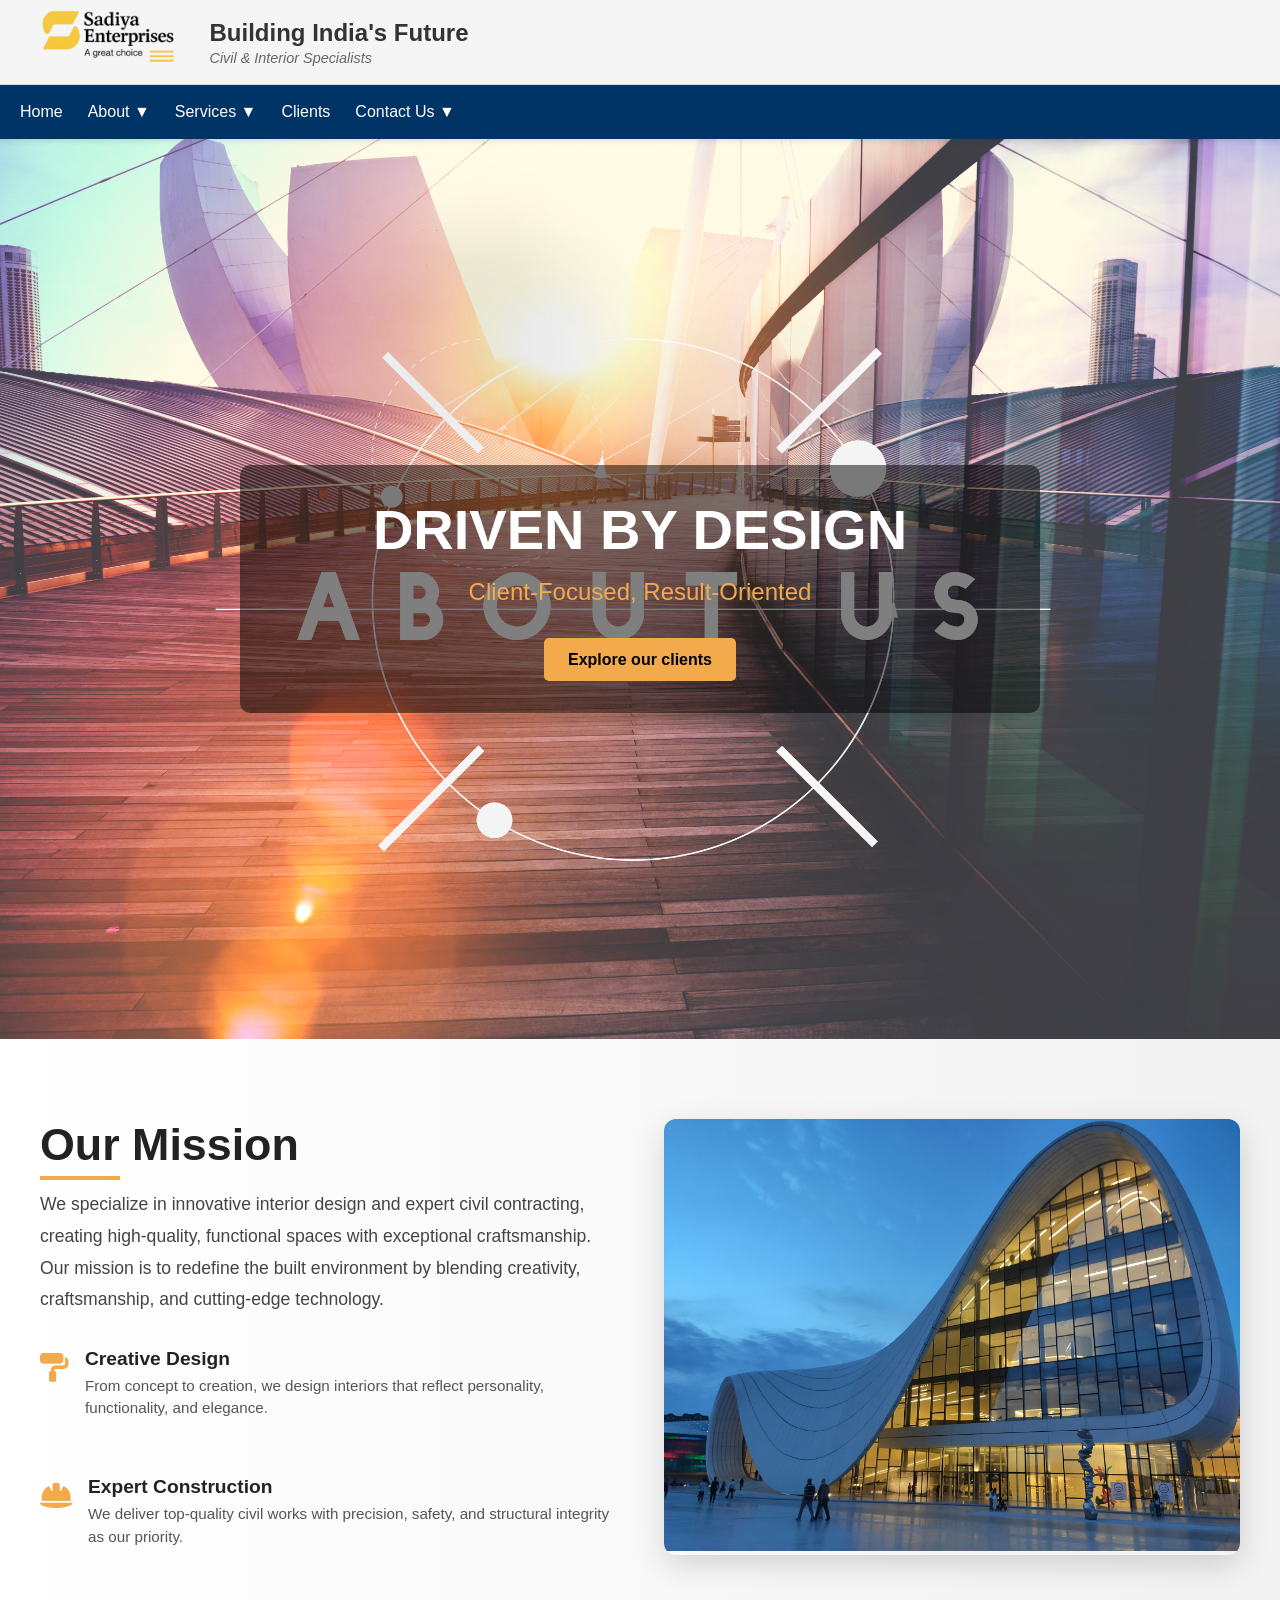
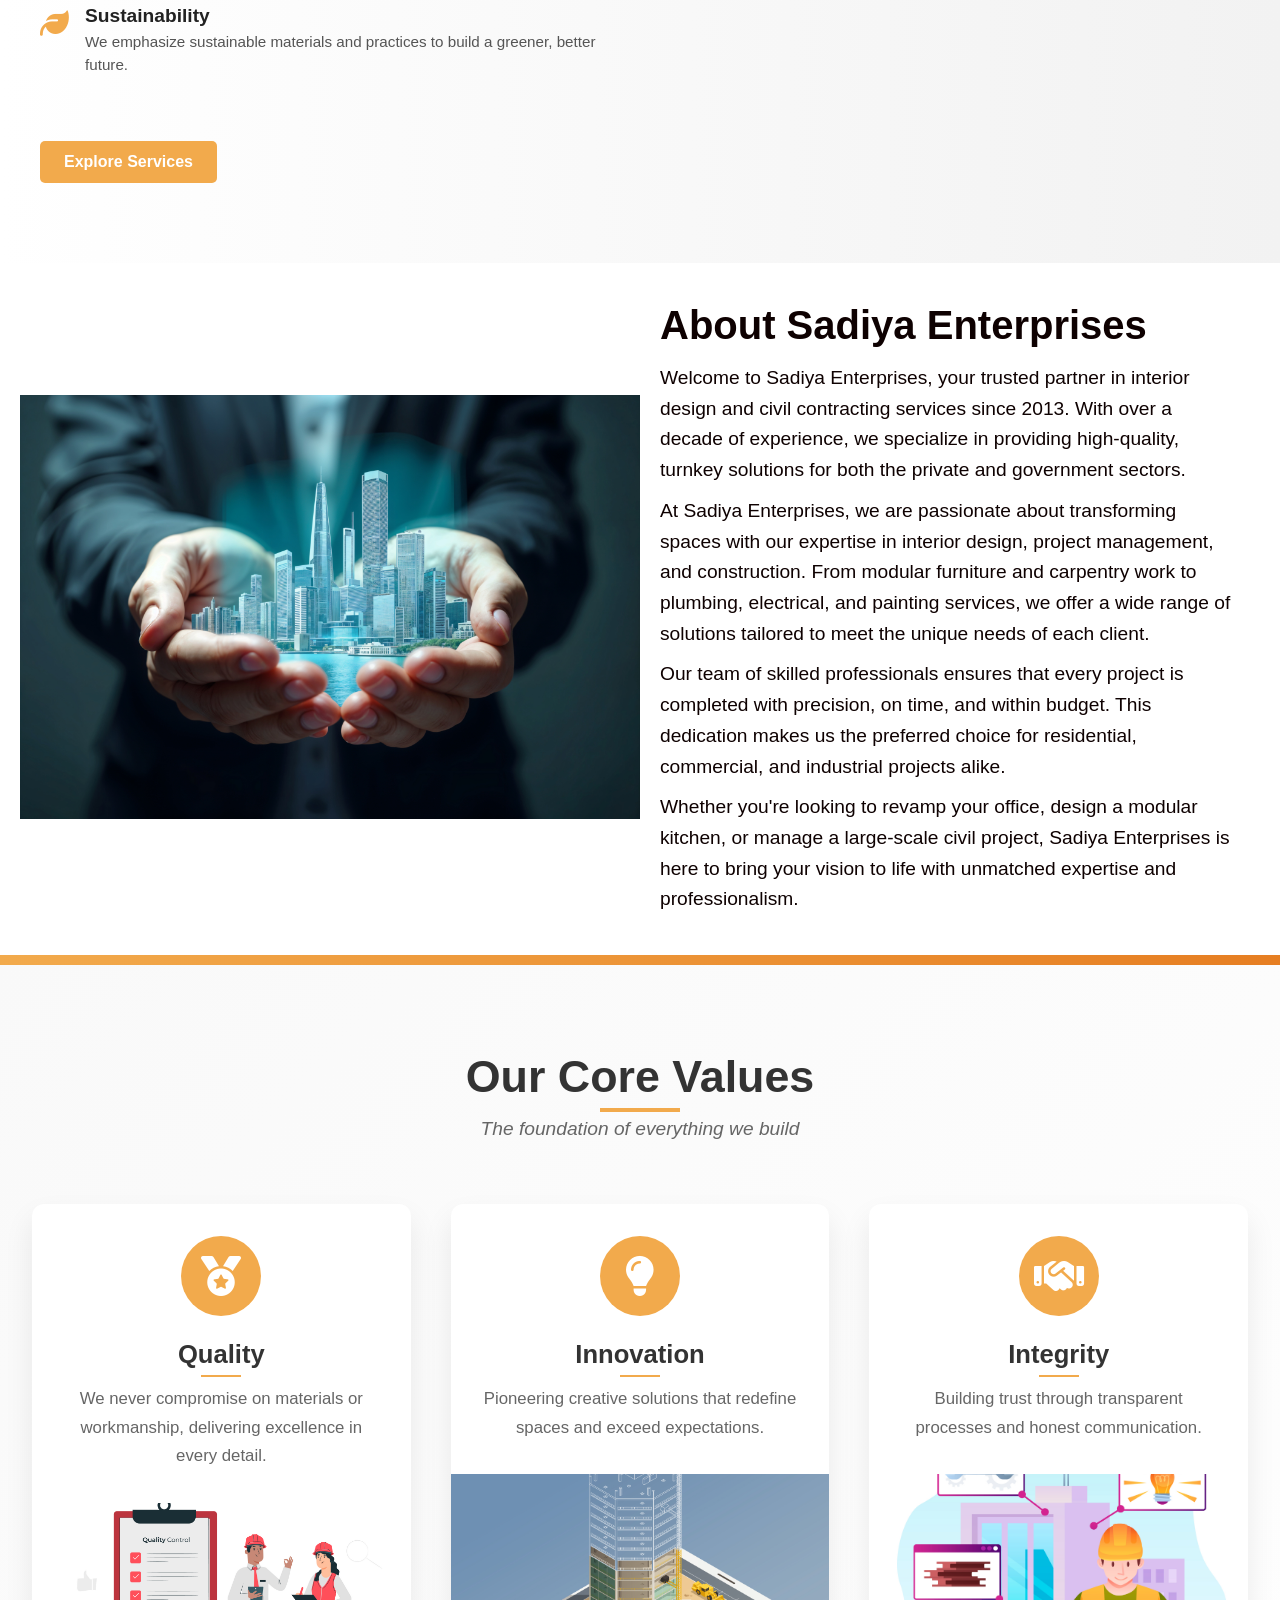
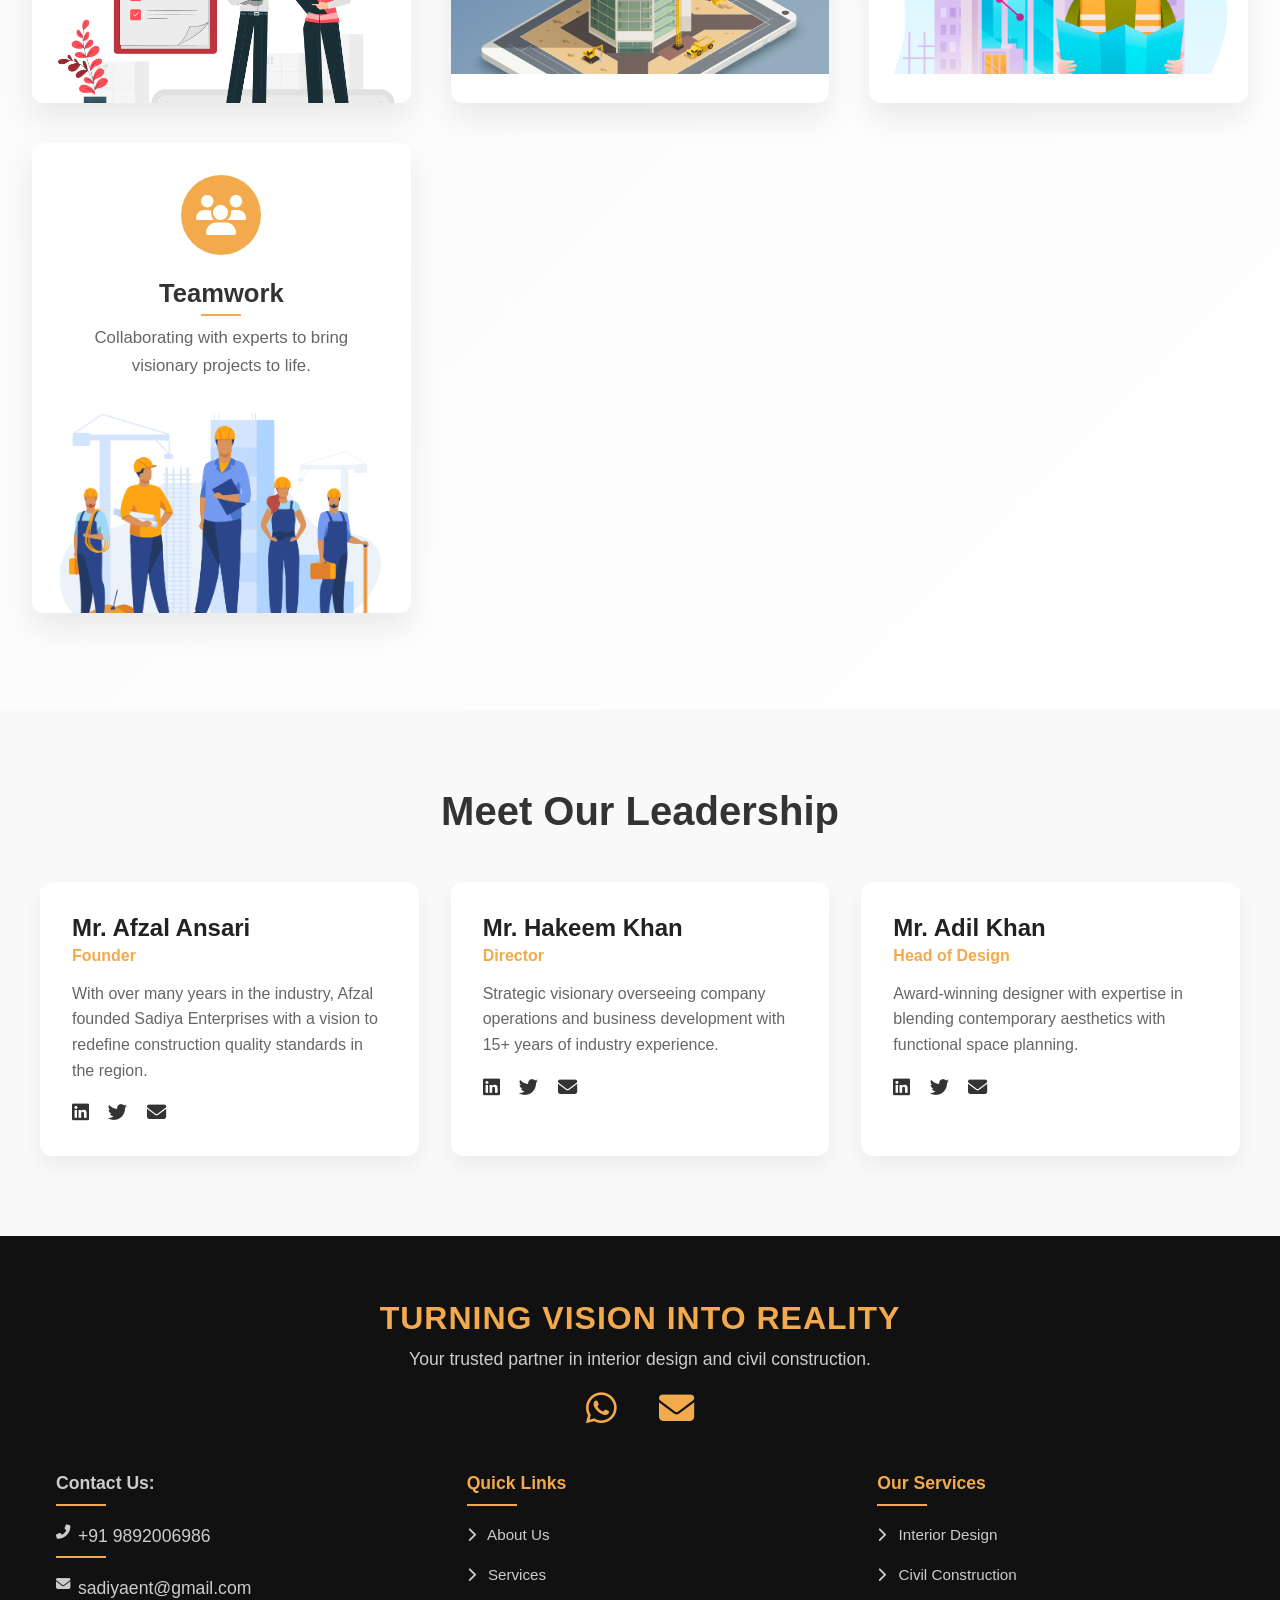
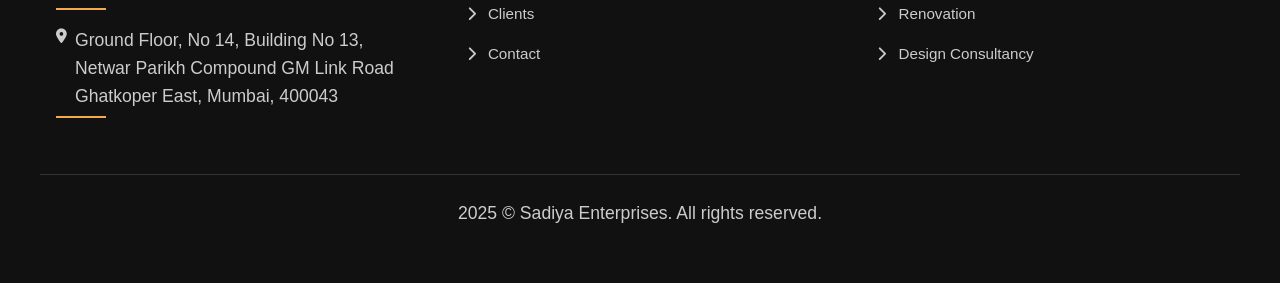
==== About/about.html @ 807b9063 "final commit" ====
<!DOCTYPE html>
<html lang="en">

<head>
  <meta charset="UTF-8" />
  <meta name="viewport" content="width=device-width, initial-scale=1.0" />
  <title>Sadiya Enterprises</title>
  <link rel="stylesheet" href="about.css" />
  <link rel="stylesheet" href="https://cdnjs.cloudflare.com/ajax/libs/font-awesome/6.5.0/css/all.min.css" />
  <!-- In the <head> section add -->
  <link rel="stylesheet" href="https://cdnjs.cloudflare.com/ajax/libs/font-awesome/6.5.0/css/all.min.css" />
  <link rel="icon" href="../Assets/Logo/mobFinalLogoBg.png" type="image/png">

</head>

<body>
  <!-- Navbar -->
  <header class="navbar-container">
    <div class="header-top">
      <div class="logo-container">
        <a href="../Home/index.html">
          <img src="../Assets/Logo/try.png" alt="Sadiya Enterprises Logo" class="logo-img" />
        </a>
      </div>
      <div class="header-text">
        <h1>Building India's Future</h1>
    <p class="tagline">Civil & Interior Specialists</p>
        <!-- <p class="legal">GST: 27AQEPA5741Q1ZJ | PAN: AQEPA5741Q1ZJ</p> -->
      </div>
    </div>
    
    <nav class="navbar">
      <input type="checkbox" id="nav-toggle" class="nav-toggle" />
      <label for="nav-toggle" class="hamburger">&#9776;</label>
      <div class="nav-links">
        <a href="../Home/index.html">Home</a>
        <a href="../About/about.html">About ▼</a>
        <a href="../Services/service.html">Services ▼</a>
        <a href="../Clients/client.html">Clients</a>
        <a href="../Contact/contact.html">Contact Us ▼</a>
      </div>
    </nav>
  </header>
  



  <!-- About Hero Section -->
  <section class="about-hero">
    <div class="hero-content">
      <h1>Driven by Design</h1>
      <p>Client-Focused, Result-Oriented<br></p>
      <a href="../Clients/client.html" class="btn">Explore our clients</a>
    </div>
  </section>

  <!-- Mission Section -->
  <section class="mission">
    <div class="mission-container">
      <div class="mission-text">
        <h2>Our Mission</h2>
        <p>
          We specialize in innovative interior design and expert civil contracting, creating high-quality, functional
          spaces with exceptional craftsmanship.
          Our mission is to redefine the built environment by blending creativity, craftsmanship, and cutting-edge
          technology.
        </p>

        <div class="mission-points">
          <div class="point">
            <i class="fas fa-paint-roller"></i>
            <div>
              <h4>Creative Design</h4>
              <p>From concept to creation, we design interiors that reflect personality, functionality, and elegance.
              </p>
            </div>
          </div>
          <div class="point">
            <i class="fas fa-hard-hat"></i>
            <div>
              <h4>Expert Construction</h4>
              <p>We deliver top-quality civil works with precision, safety, and structural integrity as our priority.
              </p>
            </div>
          </div>
          <div class="point">
            <i class="fas fa-leaf"></i>
            <div>
              <h4>Sustainability</h4>
              <p>We emphasize sustainable materials and practices to build a greener, better future.</p>
            </div>
          </div>
        </div>

        <a href="#services" class="btn mission-btn">Explore Services</a>
      </div>

      <div class="mission-image">
        <img src="../Assets/ABOUT/2.jpg" alt="Our Mission">
      </div>
    </div>
  </section>

  <!-- Additional Content Sections -->
  <!-- About Section -->
  <section class="content-section about-section">
    <div class="about-container">
      <div class="image-with-quote">
        <img src="../Assets/HOME/bg.jpg" alt="About Sadiya Enterprises">
      </div>
      <div class="quote-overlay">
        <div class="quote-content">
          <h2>About Sadiya Enterprises</h2>
          <p class="intro-text">Welcome to Sadiya Enterprises, your trusted partner in interior design and civil
            contracting services since 2013. With over a decade of experience, we specialize in providing high-quality,
            turnkey solutions for both the private and government sectors.</p>

          <p class="main-content">At Sadiya Enterprises, we are passionate about transforming spaces with our expertise
            in interior design, project management, and construction. From modular furniture and carpentry work to
            plumbing, electrical, and painting services, we offer a wide range of solutions tailored to meet the unique
            needs of each client.</p>

          <p class="highlight-text">Our team of skilled professionals ensures that every project is completed with
            precision, on time, and within budget. This dedication makes us the preferred choice for residential,
            commercial, and industrial projects alike.</p>

          <p class="closing-text">Whether you're looking to revamp your office, design a modular kitchen, or manage a
            large-scale civil project, Sadiya Enterprises is here to bring your vision to life with unmatched expertise
            and professionalism.</p>
        </div>
      </div>
    </div>
  </section>


  <!-- Values Section -->
  <section class="values">
    <div class="section-header">
      <h2>Our Core Values</h2>
      <p class="section-subtitle">The foundation of everything we build</p>
    </div>

    <div class="values-grid">
      <!-- Value Card 1 -->
      <div class="value-card">
        <div class="value-icon">
          <i class="fas fa-medal"></i>
          <div class="icon-bg"></div>
        </div>
        <div class="value-content">
          <h3>Quality</h3>
          <p>We never compromise on materials or workmanship, delivering excellence in every detail.</p>
        </div>
        <img src="../Assets/ABOUT/quality.jpg" alt="Quality craftsmanship" class="value-image">
      </div>

      <!-- Value Card 2 -->
      <div class="value-card">
        <div class="value-icon">
          <i class="fas fa-lightbulb"></i>
          <div class="icon-bg"></div>
        </div>
        <div class="value-content">
          <h3>Innovation</h3>
          <p>Pioneering creative solutions that redefine spaces and exceed expectations.</p>
        </div>
        <img src="../Assets/ABOUT/inno.jpg" alt="Innovative design" class="value-image">
      </div>

      <!-- Value Card 3 -->
      <div class="value-card">
        <div class="value-icon">
          <i class="fas fa-handshake"></i>
          <div class="icon-bg"></div>
        </div>
        <div class="value-content">
          <h3>Integrity</h3>
          <p>Building trust through transparent processes and honest communication.</p>
        </div>
        <img src="../Assets/ABOUT/inte.jpg" alt="Team meeting" class="value-image">
      </div>

      <!-- Value Card 4 -->
      <div class="value-card">
        <div class="value-icon">
          <i class="fas fa-users"></i>
          <div class="icon-bg"></div>
        </div>
        <div class="value-content">
          <h3>Teamwork</h3>
          <p>Collaborating with experts to bring visionary projects to life.</p>
        </div>
        <img src="../Assets/ABOUT/teamw.jpg" alt="Construction team" class="value-image">
      </div>
    </div>
  </section>

  <!-- Team Section -->
  <section class="team">
    <h2>Meet Our Leadership</h2>
    <div class="team-grid-boxed">
      <div class="team-member-box">
        <h3>Mr. Afzal Ansari</h3>
        <p class="role">Founder</p>
        <p class="bio">With over many years in the industry, Afzal founded Sadiya Enterprises with a vision to redefine
          construction quality standards in the region.</p>
        <div class="social-links">
          <a href="#"><i class="fab fa-linkedin"></i></a>
          <a href="#"><i class="fab fa-twitter"></i></a>
          <a href="mailto:afzal@sadiyaenterprises.com"><i class="fas fa-envelope"></i></a>
        </div>
      </div>

      <div class="team-member-box">
        <h3>Mr. Hakeem Khan</h3>
        <p class="role">Director</p>
        <p class="bio">Strategic visionary overseeing company operations and business development with 15+ years of
          industry experience.</p>
        <div class="social-links">
          <a href="#"><i class="fab fa-linkedin"></i></a>
          <a href="#"><i class="fab fa-twitter"></i></a>
          <a href="mailto:hakeem@sadiyaenterprises.com"><i class="fas fa-envelope"></i></a>
        </div>
      </div>

      <div class="team-member-box">
        <h3>Mr. Adil Khan</h3>
        <p class="role">Head of Design</p>
        <p class="bio">Award-winning designer with expertise in blending contemporary aesthetics with functional space
          planning.</p>
        <div class="social-links">
          <a href="#"><i class="fab fa-linkedin"></i></a>
          <a href="#"><i class="fab fa-twitter"></i></a>
          <a href="mailto:adil@sadiyaenterprises.com"><i class="fas fa-envelope"></i></a>
        </div>
      </div>
    </div>
  </section>
  <!-- Footer -->
  <footer class="footer">
    <div class="footer-content">
      <h2>Turning Vision Into Reality</h2>
      <p>Your trusted partner in interior design and civil construction.</p>
  
      <div class="social-icons">
        <a href="https://wa.me/919892006986" target="_blank" title="WhatsApp"><i class="fab fa-whatsapp"></i></a>
        <a href="mailto:sadiyaent@gmail.com" title="Email"><i class="fas fa-envelope"></i></a>
      </div>
  
      <div class="footer-details">
        <!-- Contact Info on the left -->
        <div class="footer-contact">
          <p><strong>Contact Us:</strong></p>
          <p><i class="fas fa-phone-alt"></i> +91 9892006986</p>
          <p><i class="fas fa-envelope"></i> sadiyaent@gmail.com</p>
          <p><i class="fas fa-map-marker-alt"></i> Ground Floor, No 14, Building No 13,<br> Netwar Parikh Compound GM Link Road<br> Ghatkoper East, Mumbai, 400043</p>
        </div>
  
        <!-- Quick Links in the middle -->
        <div class="quick-links">
          <p><strong>Quick Links</strong></p>
          <ul>
            <li><a href="../About/about.html"><i class="fas fa-chevron-right"></i> About Us</a></li>
            <li><a href="../Services/service.html"><i class="fas fa-chevron-right"></i> Services</a></li>
            <li><a href="../Clients/client.html"><i class="fas fa-chevron-right"></i> Clients</a></li>
            <li><a href="../Contact/contact.html"><i class="fas fa-chevron-right"></i> Contact</a></li>
          </ul>
        </div>
  
        <!-- Services on the right -->
        <div class="footer-services">
          <p><strong>Our Services</strong></p>
          <ul>
            <li><a href="../Services/service.html#interior"><i class="fas fa-chevron-right"></i> Interior Design</a></li>
            <li><a href="../Services/service.html#construction"><i class="fas fa-chevron-right"></i> Civil Construction</a></li>
            <li><a href="../Services/service.html#renovation"><i class="fas fa-chevron-right"></i> Renovation</a></li>
            <li><a href="../Services/service.html#consultancy"><i class="fas fa-chevron-right"></i> Design Consultancy</a></li>
          </ul>
        </div>
      </div>
  
      <p class="copyright">2025 &copy; <span id="year"></span> Sadiya Enterprises. All rights reserved.</p>
    </div>
  </footer>
  <script>
    // Add scroll event listener
    window.addEventListener('scroll', function () {
      const navbar = document.querySelector('.navbar');
      if (window.scrollY > 100) {
        navbar.classList.add('scrolled');
      } else {
        navbar.classList.remove('scrolled');
      }
    });
  </script>

</body>

</html>
---- About/about.css ----
/* Reset and Base Styles */
* {
    margin: 0;
    padding: 0;
    box-sizing: border-box;
    font-family: 'Segoe UI', sans-serif;
  }
  
  body, html {
    height: 100%;
  }

  .navbar-container {
    position: sticky;
    top: 0;
    width: 100%;
    z-index: 1000;
    background: #fff;
    box-shadow: 0 2px 5px rgba(0,0,0,0.1);
    font-family: Arial, sans-serif;
  }
  
  .header-top {
    display: flex;
    align-items: center;
    padding: 10px 20px;
    background: #f5f5f5;
    border-bottom: 1px solid #e0e0e0;
  }
  
  .logo-img {
    height: 60px;
    width: auto;
    object-fit: contain;
  }
  
  .header-text {
    margin-left: 20px;
  }
  
  .header-text h1 {
    font-size: 1.5rem;
    color: #333;
    margin: 0;
    font-weight: bold;
  }
  
  .header-text .tagline {
    font-size: 0.9rem;
    color: #666;
    margin: 3px 0 0;
    font-style: italic;
  }
  
  .header-text .legal {
    font-size: 0.7rem;
    color: #777;
    margin: 5px 0 0;
  }
  
  .navbar {
    width: 100%;
    padding: 0 20px;
    background: #003366;
  }
  
  .nav-links {
    display: flex;
    gap: 25px;
    padding: 10px 0;
  }
  
  .nav-links a {
    color: #fff;
    text-decoration: none;
    font-size: 1rem;
    padding: 8px 0;
    position: relative;
    transition: all 0.3s;
    font-weight: 500;
  }
  
  .nav-links a:hover {
    color: #f2aa4c;
  }
  
  /* Mobile Styles */
  .nav-toggle {
    display: none;
  }
  
  .hamburger {
    display: none;
    font-size: 1.8rem;
    color: #fff;
    cursor: pointer;
    position: absolute;
    right: 20px;
    top: 50%;
    transform: translateY(-50%);
  }
  
  @media (max-width: 992px) {
    .nav-links {
      gap: 15px;
    }
  }
  
  @media (max-width: 768px) {
    .header-top {
      flex-direction: column;
      align-items: flex-start;
      padding: 15px;
    }
    
    .header-text {
      margin-left: 0;
      margin-top: 10px;
    }
    
    .hamburger {
      display: block;
    }
  
    .nav-links {
      position: fixed;
      top: 160px;
      left: -100%;
      width: 100%;
      height: calc(100vh - 160px);
      background: #003366;
      flex-direction: column;
      align-items: flex-start;
      padding: 20px;
      gap: 0;
      transition: left 0.4s ease;
    }
  
    .nav-toggle:checked ~ .nav-links {
      left: 0;
    }
  
    .nav-links a {
      width: 100%;
      padding: 15px 0;
      border-bottom: 1px solid rgba(255,255,255,0.1);
    }
  }
  
  @media (max-width: 480px) {
    .header-text h1 {
      font-size: 1.3rem;
    }
    
    .nav-links {
      top: 140px;
      height: calc(100vh - 140px);
    }
  }
  
/* About Hero Section */
.about-hero {
  position: relative;
  height: 100vh;
  z-index: 2;
  background:  
              url('../Assets/ABOUT/aboutus.jpg') no-repeat center center/cover;
  display: flex;
  align-items: center;
  justify-content: center;
  text-align: center;
  padding: 1rem;
  box-sizing: border-box;
  color: white;
}

.about-hero .hero-content {
  max-width: 800px;
  width: 100%;
  padding: 2rem;
  background-color: rgba(0, 0, 0, 0.5);
  border-radius: 10px;
}

.about-hero .hero-content h1 {
  font-size: clamp(2rem, 5vw, 3.5rem);
  margin-bottom: 1rem;
  text-transform: uppercase;
}

.about-hero .hero-content p {
  font-size: clamp(1rem, 2.5vw, 1.5rem);
  color: #f2aa4c;
  margin-bottom: 2rem;
}

.btn {
  background: #f2aa4c;
  color: #000;
  padding: 0.8rem 1.5rem;
  border-radius: 5px;
  text-decoration: none;
  font-weight: bold;
  transition: background 0.3s;
  font-size: clamp(0.9rem, 2vw, 1rem);
  display: inline-block;
  white-space: nowrap;
}

.btn:hover {
  background: #d49134;
}

/* Tablet and below */
@media (max-width: 768px) {
  .about-hero {
    height: auto;
    padding: 4rem 1.5rem;
  }

  .about-hero .hero-content {
    padding: 1.5rem;
  }

  .about-hero .hero-content h1 {
    font-size: 2.2rem;
  }

  .about-hero .hero-content p {
    font-size: 1.1rem;
  }
}

/* Mobile devices */
@media (max-width: 480px) {
  .about-hero .hero-content {
    padding: 1rem;
  }

  .about-hero .hero-content h1 {
    font-size: 1.8rem;
  }

  .about-hero .hero-content p {
    font-size: 1rem;
  }

  .btn {
    width: 100%;
    padding: 0.75rem 0;
  }
}


/* Mission Section */
.mission {
  padding: 5rem 2rem;
  background: linear-gradient(to right, #ffffff, #f2f2f2);
}

.mission-container {
  max-width: 1200px;
  margin: 0 auto;
  display: flex;
  align-items: flex-start;
  gap: 3rem;
  flex-wrap: wrap;
}

.mission-text {
  flex: 1;
  animation: fadeInUp 1s ease forwards;
}

.mission-text h2 {
  font-size: clamp(2rem, 4vw, 2.8rem);
  color: #222;
  margin-bottom: 1.2rem;
  position: relative;
}

.mission-text h2::after {
  content: '';
  position: absolute;
  bottom: -10px;
  left: 0;
  width: 80px;
  height: 4px;
  background: #f2aa4c;
}

.mission-text p {
  font-size: 1.1rem;
  line-height: 1.8;
  color: #444;
  margin-bottom: 2rem;
}

.mission-points {
  display: flex;
  flex-direction: column;
  gap: 1.5rem;
  margin-bottom: 2rem;
}

.point {
  display: flex;
  gap: 1rem;
  align-items: flex-start;
}

.point i {
  font-size: 1.8rem;
  color: #f2aa4c;
  flex-shrink: 0;
  margin-top: 0.3rem;
}

.point h4 {
  font-size: 1.2rem;
  margin-bottom: 0.3rem;
  color: #222;
}

.point p {
  color: #555;
  font-size: 0.95rem;
  line-height: 1.5;
}

.mission-btn {
  display: inline-block;
  background: #f2aa4c;
  color: #fff;
  padding: 0.75rem 1.5rem;
  border-radius: 5px;
  text-decoration: none;
  font-weight: bold;
  transition: background 0.3s ease;
}

.mission-btn:hover {
  background-color: #e09734;
}

.mission-image {
  flex: 1;
  overflow: hidden;
  border-radius: 12px;
  box-shadow: 0 10px 30px rgba(0, 0, 0, 0.15);
  animation: zoomIn 1.2s ease forwards;
}

.mission-image img {
  width: 100%;
  height: 100%;
  object-fit: cover;
  transition: transform 0.5s ease;
}

.mission-image:hover img {
  transform: scale(1.05);
}

/* Animations */
@keyframes fadeInUp {
  from {
    transform: translateY(30px);
    opacity: 0;
  }
  to {
    transform: translateY(0);
    opacity: 1;
  }
}

@keyframes zoomIn {
  from {
    transform: scale(0.95);
    opacity: 0;
  }
  to {
    transform: scale(1);
    opacity: 1;
  }
}

/* Responsive */
@media (max-width: 768px) {
  .mission-container {
    flex-direction: column;
  }

  .mission-text,
  .mission-image {
    width: 100%;
  }

  .mission-text {
    text-align: center;
  }

  .mission-points {
    align-items: center;
  }

  .point {
    flex-direction: column;
    text-align: center;
    align-items: center;
  }

  .point i {
    margin-bottom: 0.5rem;
  }
}

/* about us */

/* Basic styling */
* {
  margin: 0;
  padding: 0;
  box-sizing: border-box;
}

body {
  font-family: Arial, sans-serif;
}

.content-section {
  width: 100%;
  padding: 20px;
}

.about-section {
  display: flex;
  flex-wrap: wrap; /* Ensure content stacks on small screens */
  align-items: center;
  justify-content: center;
  gap: 20px;
}

.about-container {
  display: flex;
  align-items: center;
  justify-content: space-between;
  width: 100%;
  flex-wrap: wrap;
}

.image-with-quote {
  width: 50%;
  flex-shrink: 0;
}

.image-with-quote img {
  width: 100%;
  height: auto;
  object-fit: cover;
}

.quote-overlay {
  width: 50%;
  padding: 20px;
  display: flex;
  justify-content: center;
  align-items: center;
}

.quote-content {
  color: rgb(14, 1, 1);
  text-align: left;
  max-width: 600px;
}

.quote-content h2 {
  font-size: 2.5rem;
  margin-bottom: 15px;
  font-weight: bold;
}

.quote-content p {
  font-size: 1.2rem;
  line-height: 1.6;
  margin-top: 10px;
}

/* Responsive styles */
@media (max-width: 768px) {
  .about-container {
      flex-direction: column;
  }

  .image-with-quote,
  .quote-overlay {
      width: 100%;
  }

  .quote-content h2 {
      font-size: 2rem;
  }

  .quote-content p {
      font-size: 1rem;
  }
}

@media (max-width: 480px) {
  .quote-content h2 {
      font-size: 1.6rem;
  }

  .quote-content p {
      font-size: 0.9rem;
  }

  .quote-overlay {
      padding: 15px;
  }
}




/* Values Section */
/* Values Section */
.values {
  padding: 6rem 2rem;
  background: linear-gradient(135deg, #f9f9f9 0%, #ffffff 100%);
  position: relative;
  overflow: hidden;
}

.values::before {
  content: "";
  position: absolute;
  top: 0;
  left: 0;
  width: 100%;
  height: 10px;
  background: linear-gradient(90deg, #f2aa4c, #e67e22);
}

.section-header {
  text-align: center;
  max-width: 800px;
  margin: 0 auto 4rem;
}

.section-header h2 {
  font-size: 2.8rem;
  color: #333;
  margin-bottom: 1rem;
  position: relative;
  display: inline-block;
}

.section-header h2::after {
  content: '';
  position: absolute;
  bottom: -10px;
  left: 50%;
  transform: translateX(-50%);
  width: 80px;
  height: 4px;
  background: #f2aa4c;
}

.section-header .section-subtitle {
  font-size: 1.2rem;
  color: #666;
  font-style: italic;
}

.values-grid {
  display: grid;
  grid-template-columns: repeat(auto-fit, minmax(280px, 1fr));
  gap: 2.5rem;
  max-width: 1300px;
  margin: 0 auto;
}

.value-card {
  background: white;
  border-radius: 12px;
  overflow: hidden;
  box-shadow: 0 15px 30px rgba(0,0,0,0.08);
  transition: all 0.4s cubic-bezier(0.175, 0.885, 0.32, 1.275);
  position: relative;
  z-index: 1;
}

.value-card:hover {
  transform: translateY(-15px);
  box-shadow: 0 25px 50px rgba(0,0,0,0.12);
}

.value-card::before {
  content: '';
  position: absolute;
  top: 0;
  left: 0;
  width: 100%;
  height: 100%;
  background: linear-gradient(to bottom, rgba(242,170,76,0.1) 0%, rgba(242,170,76,0.3) 100%);
  z-index: -1;
  opacity: 0;
  transition: opacity 0.3s ease;
}

.value-card:hover::before {
  opacity: 1;
}

.value-icon {
  position: relative;
  width: 80px;
  height: 80px;
  margin: 2rem auto 1.5rem;
}

.value-icon i {
  font-size: 2.5rem;
  color: white;
  position: relative;
  z-index: 2;
  display: flex;
  align-items: center;
  justify-content: center;
  height: 100%;
}

.icon-bg {
  position: absolute;
  top: 0;
  left: 0;
  width: 100%;
  height: 100%;
  background: #f2aa4c;
  border-radius: 50%;
  transform: scale(1);
  transition: transform 0.3s ease;
}

.value-card:hover .icon-bg {
  transform: scale(1.1);
  background: linear-gradient(135deg, #f2aa4c 0%, #e67e22 100%);
}

.value-content {
  padding: 0 2rem 2rem;
  text-align: center;
}

.value-content h3 {
  font-size: 1.6rem;
  margin-bottom: 1rem;
  color: #333;
  position: relative;
  display: inline-block;
}

.value-content h3::after {
  content: '';
  position: absolute;
  bottom: -8px;
  left: 50%;
  transform: translateX(-50%);
  width: 40px;
  height: 2px;
  background: #f2aa4c;
  transition: width 0.3s ease;
}

.value-card:hover .value-content h3::after {
  width: 80px;
}

.value-content p {
  color: #666;
  line-height: 1.7;
  font-size: 1.05rem;
}

.value-image {
  width: 100%;
  height: 200px;
  object-fit: cover;
  display: block;
  transition: transform 0.5s ease;
}

.value-card:hover .value-image {
  transform: scale(1.05);
}

/* Responsive Adjustments */
@media (max-width: 768px) {
  .values {
    padding: 4rem 1.5rem;
  }
  
  .section-header h2 {
    font-size: 2.2rem;
  }
  
  .values-grid {
    grid-template-columns: 1fr;
    gap: 2rem;
  }
  
  .value-icon {
    width: 70px;
    height: 70px;
    margin: 1.5rem auto 1rem;
  }
  
  .value-content {
    padding: 0 1.5rem 1.5rem;
  }
}

/* team */
.team {
  padding: 5rem 2rem;
  background: #f9f9f9;
  text-align: center;
}

.team h2 {
  font-size: 2.5rem;
  color: #333;
  margin-bottom: 3rem;
}

.team-grid-boxed {
  display: grid;
  grid-template-columns: repeat(auto-fit, minmax(280px, 1fr));
  gap: 2rem;
  max-width: 1200px;
  margin: 0 auto;
}

.team-member-box {
  background: #fff;
  border-radius: 12px;
  padding: 2rem;
  box-shadow: 0 10px 20px rgba(0, 0, 0, 0.05);
  transition: transform 0.3s ease, box-shadow 0.3s ease;
  text-align: left;
}

.team-member-box:hover {
  transform: translateY(-5px);
  box-shadow: 0 15px 25px rgba(0, 0, 0, 0.08);
}

.team-member-box h3 {
  font-size: 1.5rem;
  color: #222;
  margin-bottom: 0.3rem;
}

.team-member-box .role {
  color: #f2aa4c;
  font-weight: 600;
  margin-bottom: 1rem;
}

.team-member-box .bio {
  font-size: 1rem;
  color: #666;
  line-height: 1.6;
  margin-bottom: 1.2rem;
}

.social-links a {
  font-size: 1.2rem;
  margin-right: 15px;
  color: #333;
  transition: color 0.3s ease;
}

.social-links a:hover {
  color: #f2aa4c;
}


/* Responsive Design */
@media (max-width: 1024px) {
  .mission-container {
    flex-direction: column;
  }
  
  .mission-image {
    order: -1;
  }
  
  .about-hero .hero-content h1 {
    font-size: 2.5rem;
  }
}

@media (max-width: 768px) {
  .about-hero {
    height: 50vh;
  }
  
  .about-hero .hero-content h1 {
    font-size: 2rem;
  }
  
  .about-hero .hero-content p {
    font-size: 1.2rem;
  }
  
  .mission-text h2,
  .values h2,
  .team h2 {
    font-size: 2rem;
  }
}



/* Footer */
/* Footer Styling */
.footer {
  background: #111;
  color: #eee;
  padding: 3rem 1rem 2rem;
  text-align: center;
  font-family: 'Poppins', sans-serif;
}

.footer-content {
  max-width: 1200px;
  margin: 0 auto;
}

.footer h2 {
  margin-bottom: 0.5rem;
  font-size: clamp(1.5rem, 3vw, 2rem);
  font-weight: 600;
  color: #f2aa4c;
  text-transform: uppercase;
  letter-spacing: 1px;
}

.footer p {
  margin-bottom: -0.5rem;
  font-size: clamp(0.9rem, 2vw, 1.1rem);
  color: #ccc;
  line-height: 1.6;
}

.social-icons {
  margin: 1.5rem 0;
}

.social-icons a {
  color: #f2aa4c;
  font-size: 2.2rem;
  margin: 0 1.2rem;
  transition: all 0.3s ease;
  display: inline-block;
}

.social-icons a:hover {
  color: #fff;
  transform: translateY(-5px);
}

/* Flexbox Layout for Footer Details */
.footer-details {
  display: flex;
  justify-content: space-between;
  flex-wrap: wrap;
  margin: 2.5rem 0;
  text-align: left;
  gap: 2rem;
}

.footer-contact, 
.quick-links, 
.footer-services {
  flex: 1;
  min-width: 250px;
  padding: 0 1rem;
}

.footer-contact p, 
.quick-links p, 
.footer-services p {
  font-size: 1.1rem;
  margin-bottom: 1rem;
  color: #f2aa4c;
  font-weight: 500;
  position: relative;
  padding-bottom: 0.5rem;
}

.footer-contact p::after,
.quick-links p::after,
.footer-services p::after {
  content: '';
  position: absolute;
  bottom: 0;
  left: 0;
  width: 50px;
  height: 2px;
  background: #f2aa4c;
}

.footer-contact p i,
.quick-links a i,
.footer-services a i {
  margin-right: 8px;
  font-size: 0.9rem;
}

.footer-contact p {
  margin-bottom: 1rem;
  display: flex;
  align-items: flex-start;
  color: #ccc;
}

.footer-contact p i {
  margin-top: 3px;
}

.quick-links ul,
.footer-services ul {
  list-style-type: none;
  padding: 0;
}

.quick-links li,
.footer-services li {
  margin-bottom: 0.8rem;
}

.quick-links a,
.footer-services a {
  color: #ccc;
  text-decoration: none;
  transition: all 0.3s ease;
  display: block;
  padding: 0.3rem 0;
  font-size: 0.95rem;
}

.quick-links a:hover,
.footer-services a:hover {
  color: #f2aa4c;
  transform: translateX(5px);
}

.copyright {
  font-size: 0.9rem;
  color: #999;
  margin-top: 2rem;
  padding-top: 1.5rem;
  border-top: 1px solid #333;
}

/* Responsive Design */
@media (max-width: 768px) {
  .footer {
    padding: 2rem 1rem;
  }
  
  .footer-details {
    flex-direction: column;
    gap: 1.5rem;
    text-align: center;
  }
  
  .footer-contact p,
  .quick-links p,
  .footer-services p {
    justify-content: center;
  }
  
  .footer-contact p::after,
  .quick-links p::after,
  .footer-services p::after {
    left: 50%;
    transform: translateX(-50%);
  }
  
  .quick-links a,
  .footer-services a {
    justify-content: center;
  }
  
  .social-icons a {
    font-size: 1.8rem;
    margin: 0 0.8rem;
  }
}

@media (min-width: 1024px) {
  .footer {
    padding: 4rem 2rem;
  }
}
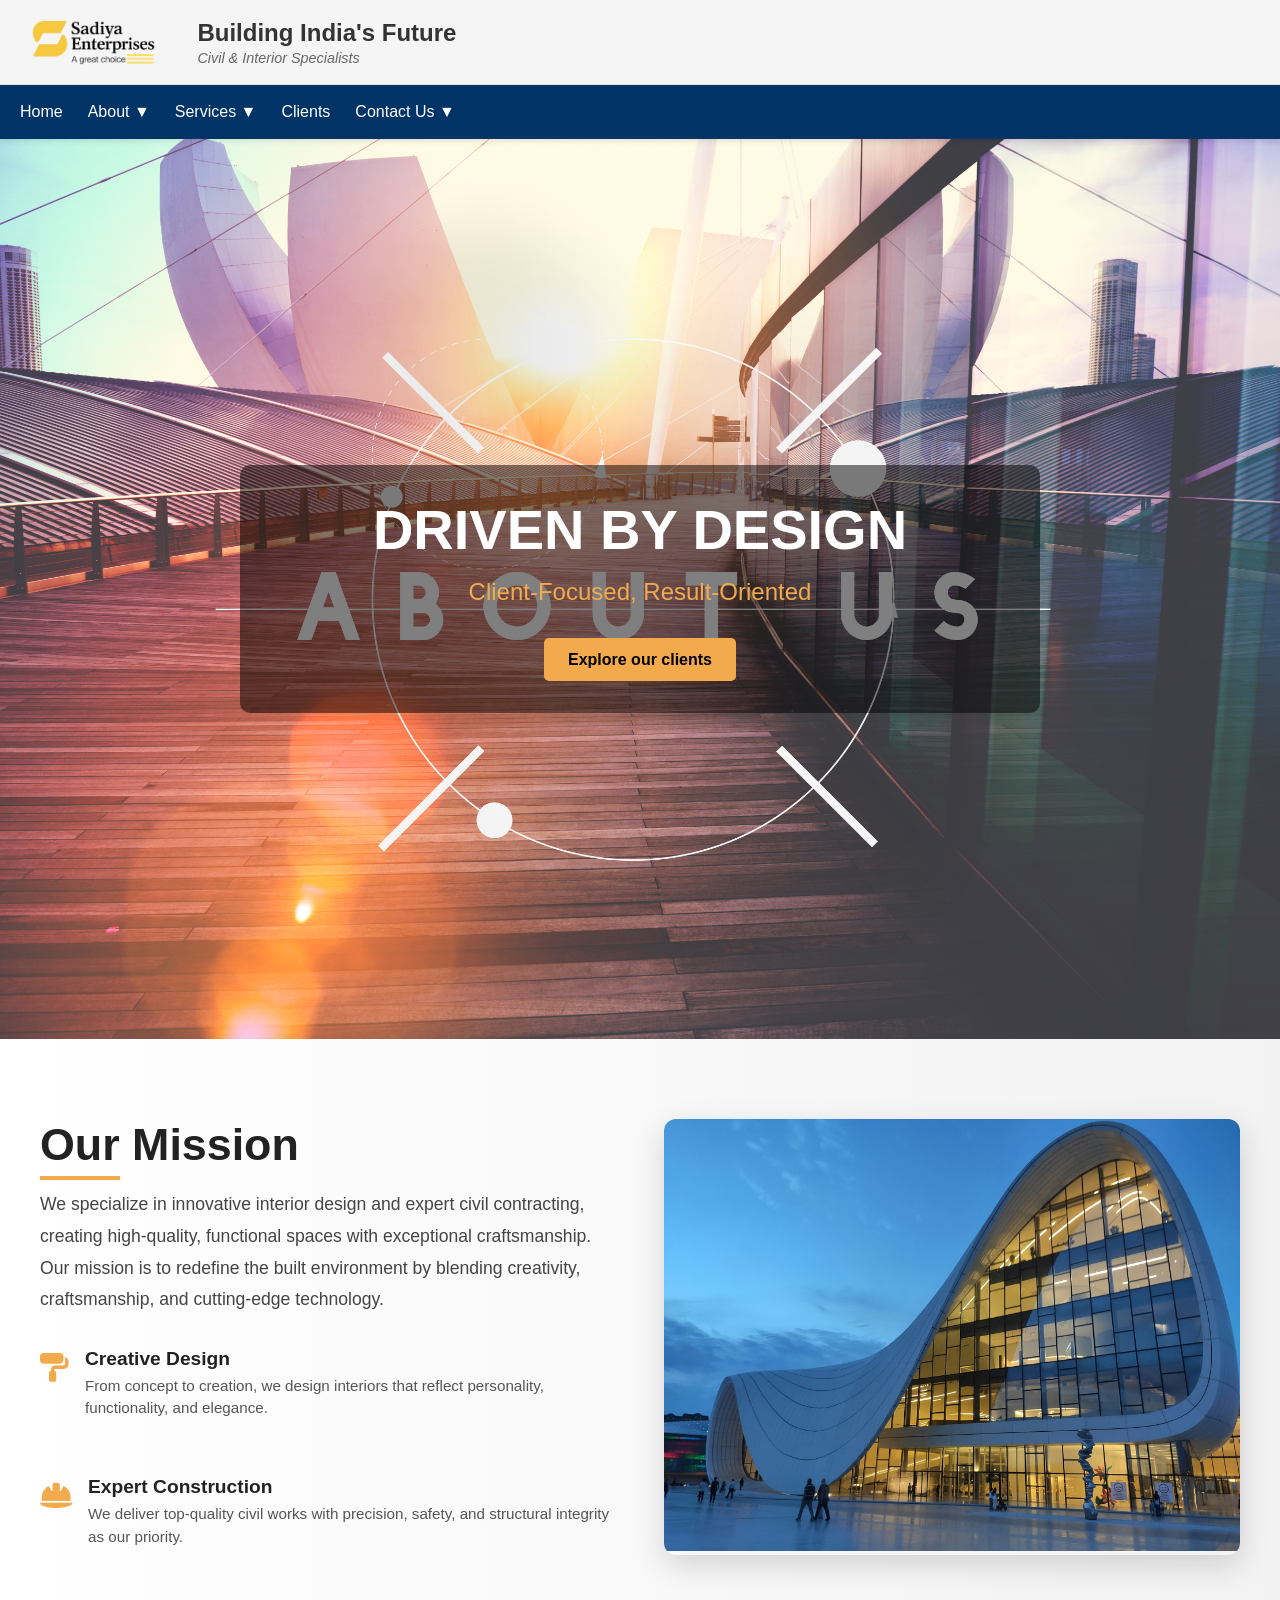
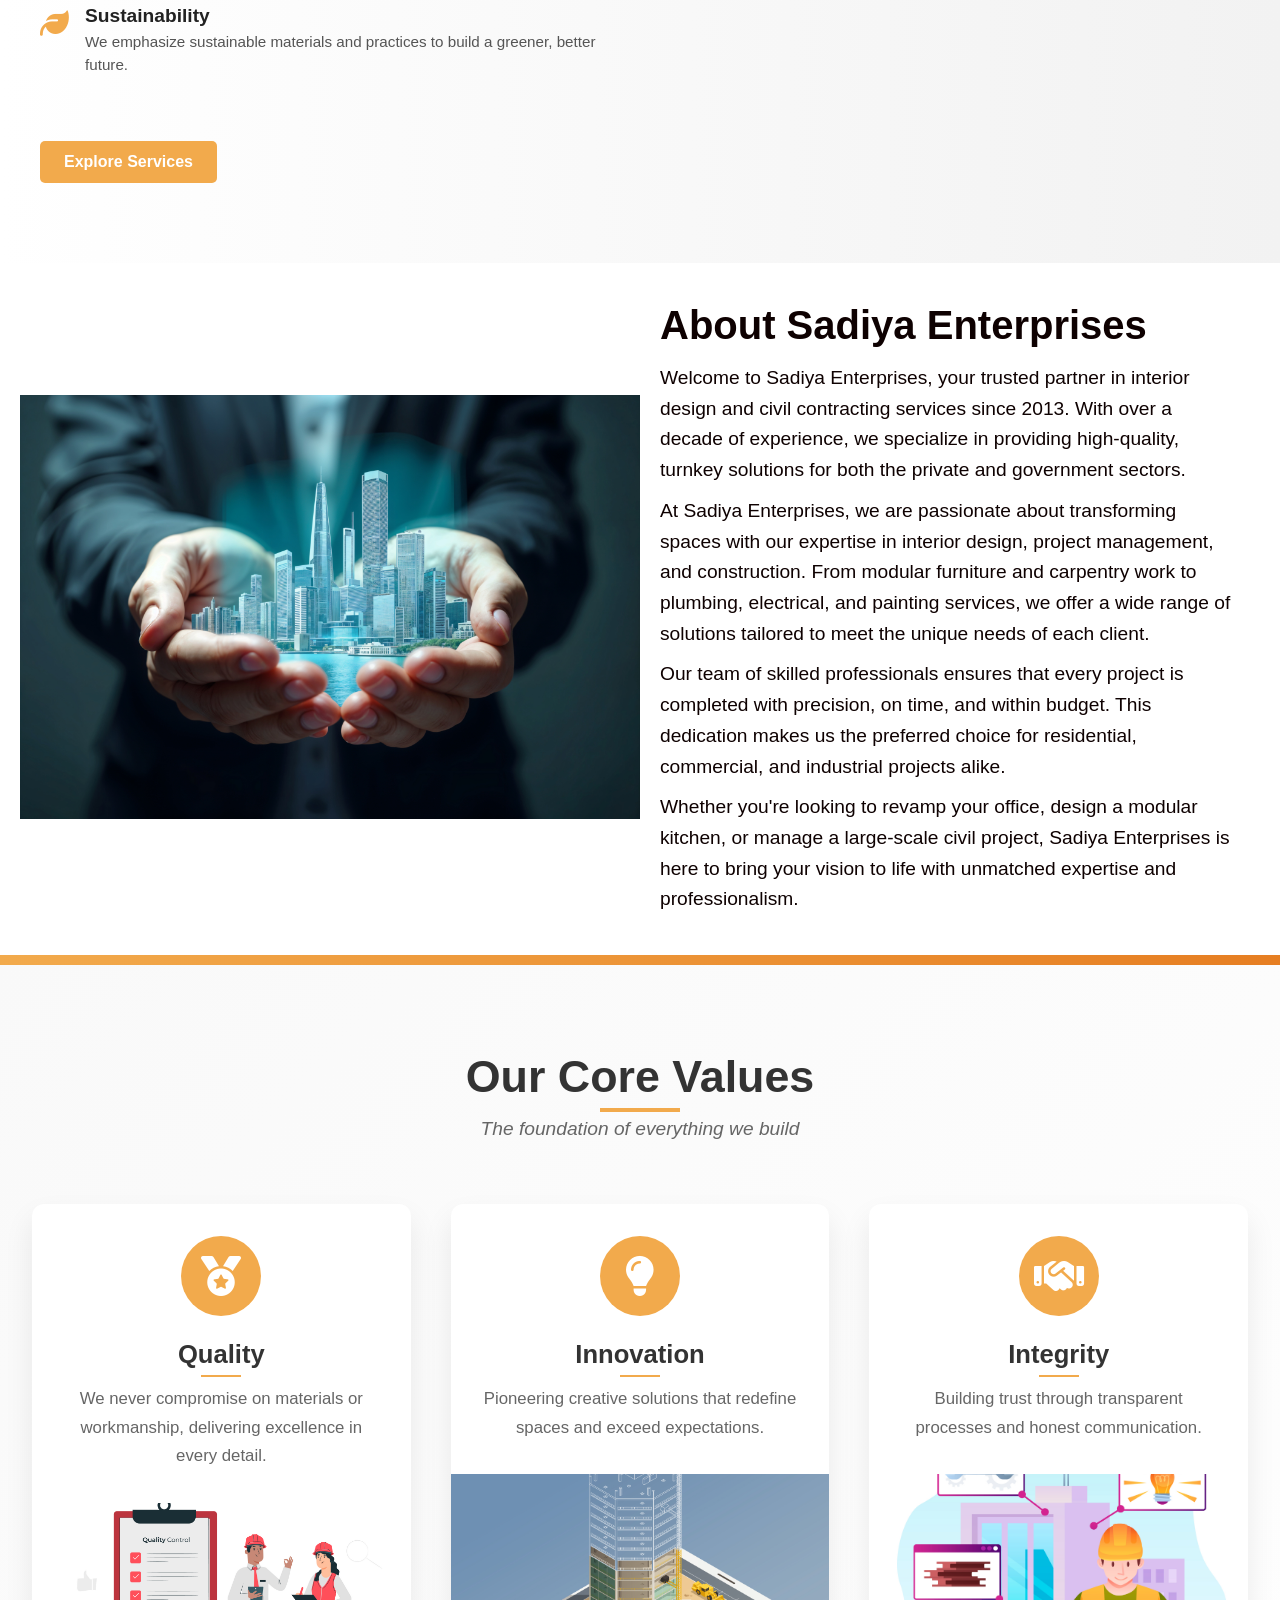
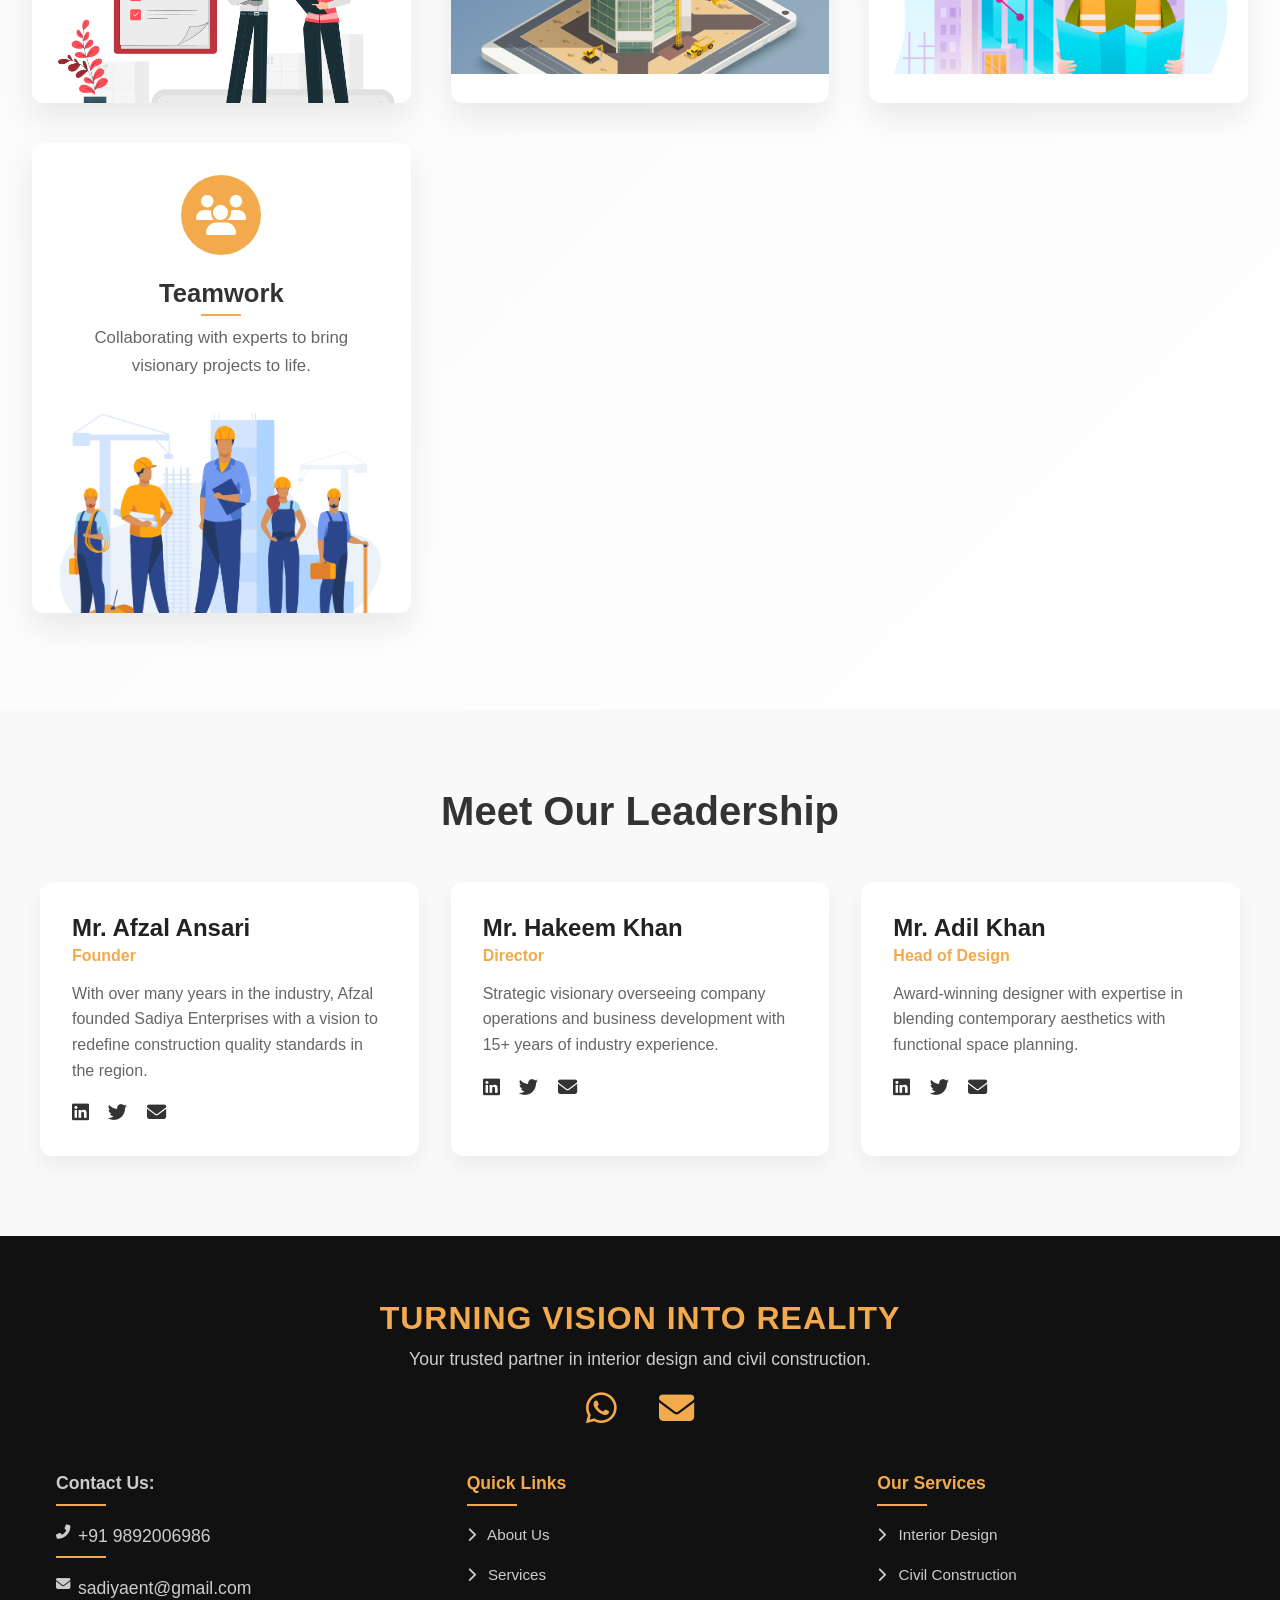
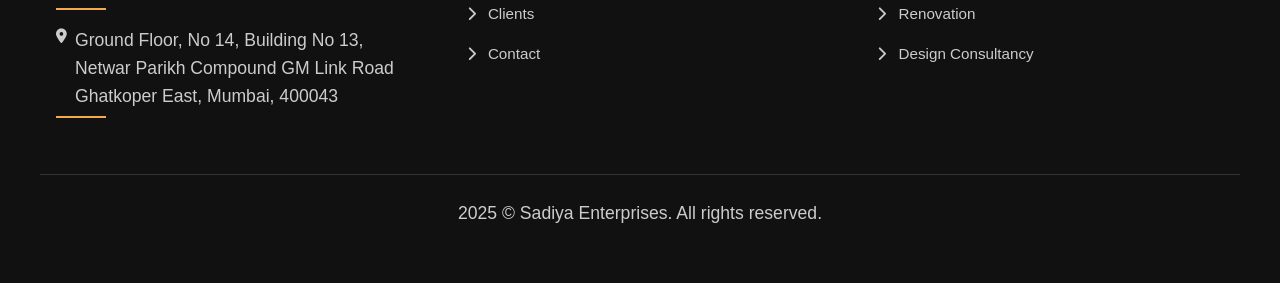
==== commit 90dab0aa: "Logo" ====
--- a/About/about.html
+++ b/About/about.html
@@ -18,8 +18,8 @@
   <header class="navbar-container">
     <div class="header-top">
       <div class="logo-container">
-        <a href="../Home/index.html">
-          <img src="../Assets/Logo/try.png" alt="Sadiya Enterprises Logo" class="logo-img" />
+        <a href="../index.html">
+          <img src="../Assets/Logo/Retry.png" alt="Sadiya Enterprises Logo" class="logo-img" />
         </a>
       </div>
       <div class="header-text">
@@ -33,7 +33,7 @@
       <input type="checkbox" id="nav-toggle" class="nav-toggle" />
       <label for="nav-toggle" class="hamburger">&#9776;</label>
       <div class="nav-links">
-        <a href="../Home/index.html">Home</a>
+        <a href="../index.html">Home</a>
         <a href="../About/about.html">About ▼</a>
         <a href="../Services/service.html">Services ▼</a>
         <a href="../Clients/client.html">Clients</a>
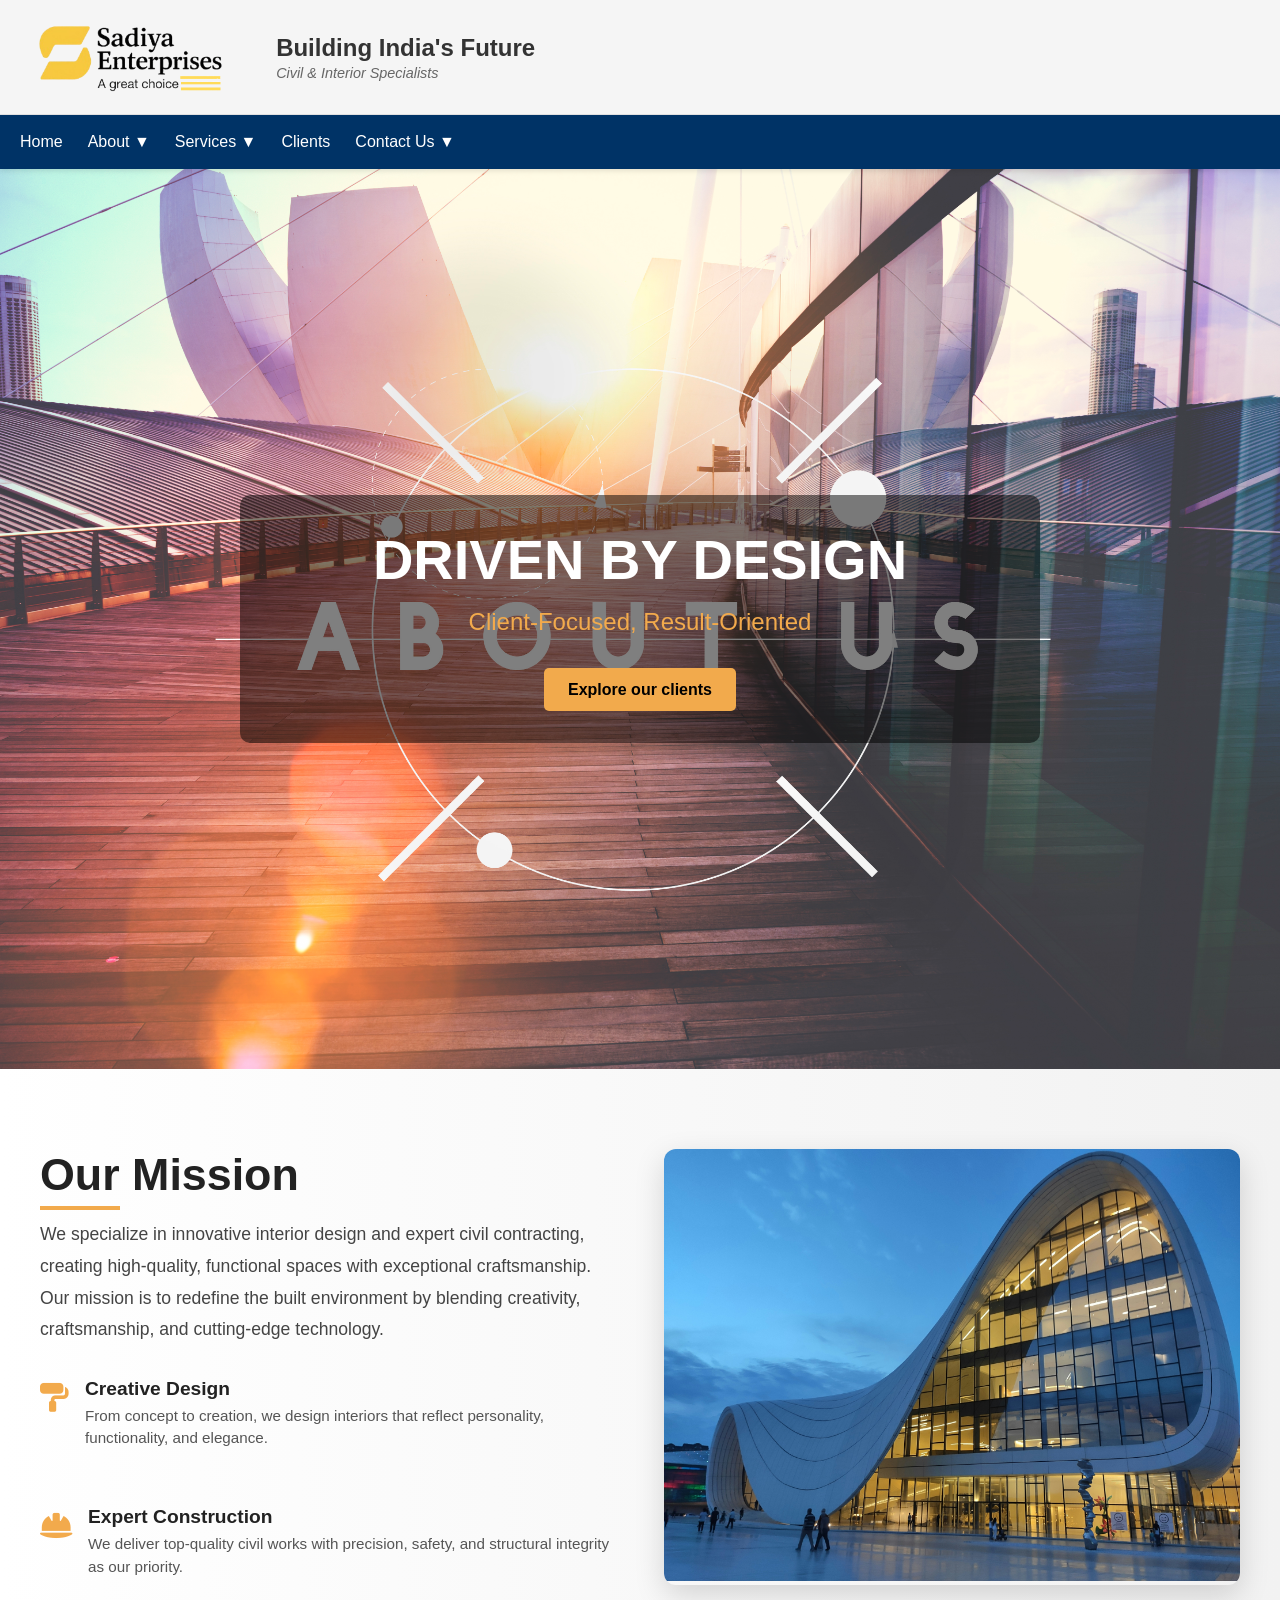
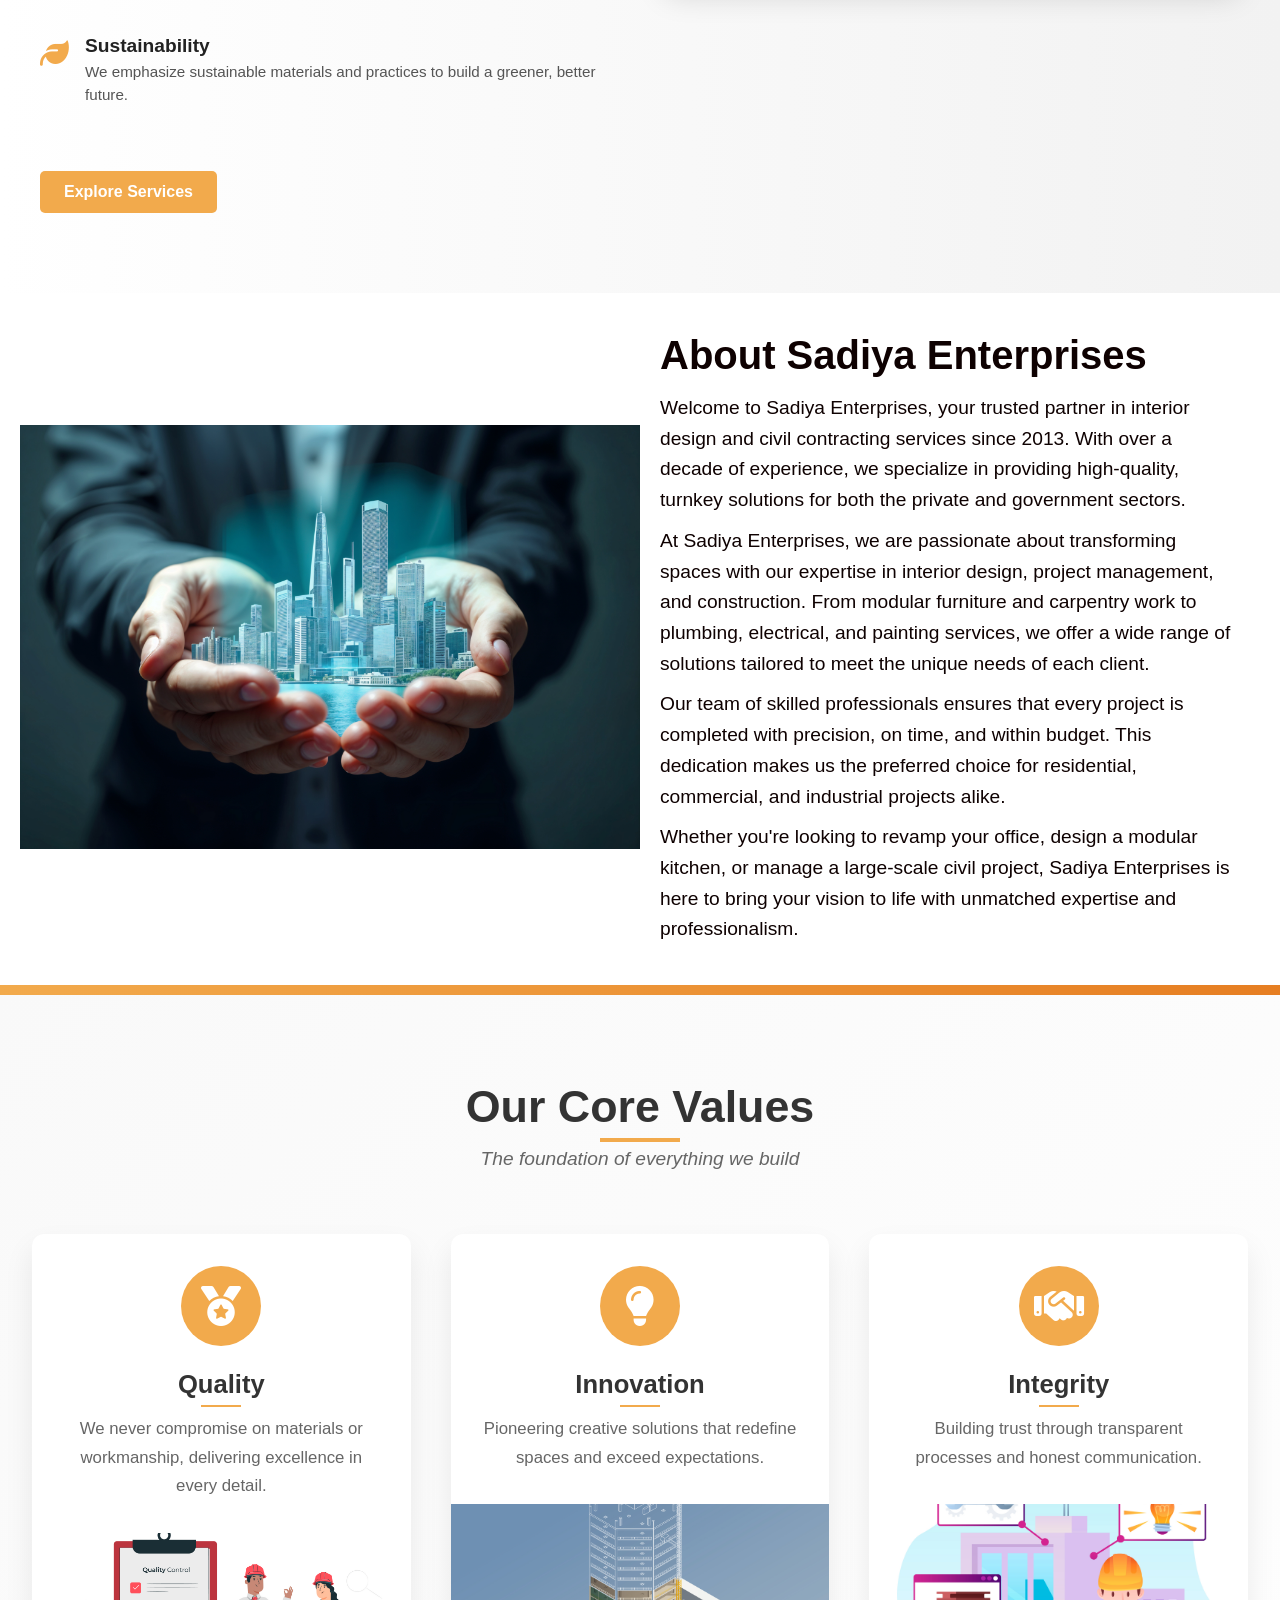
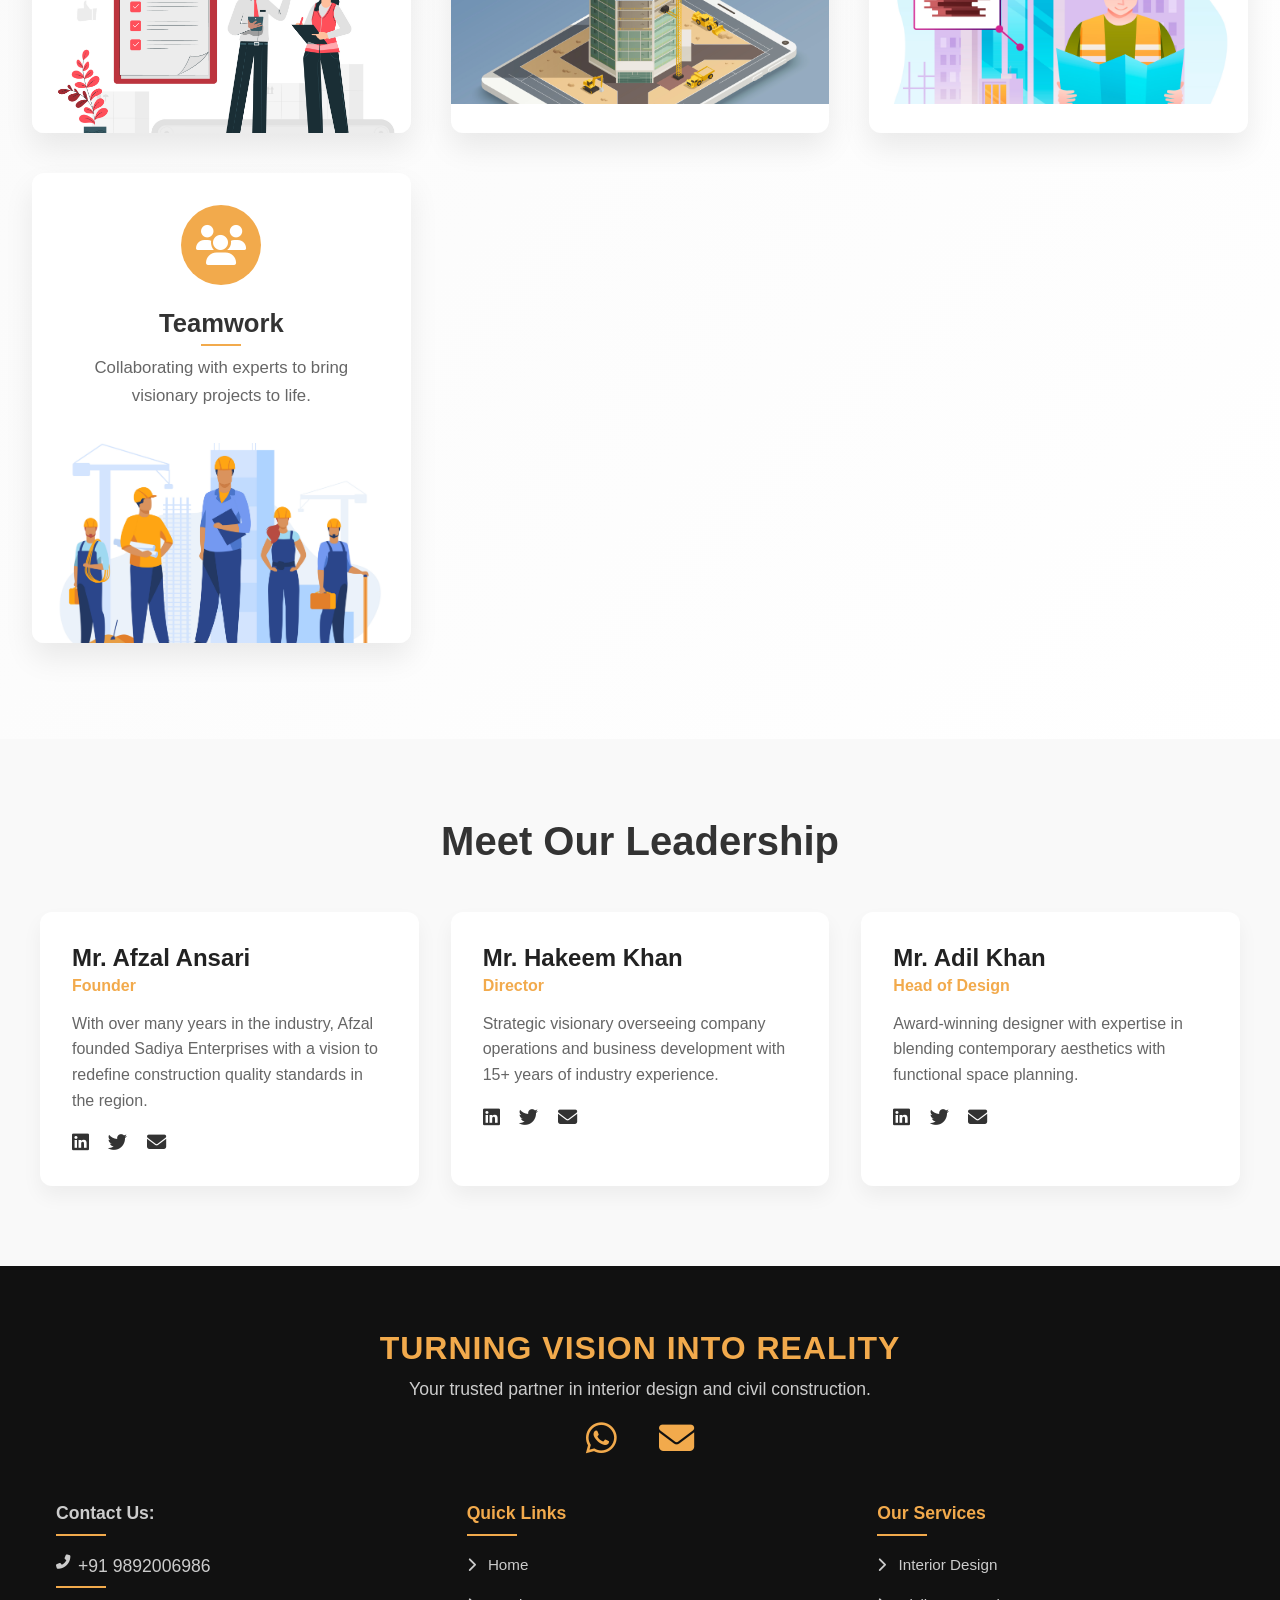
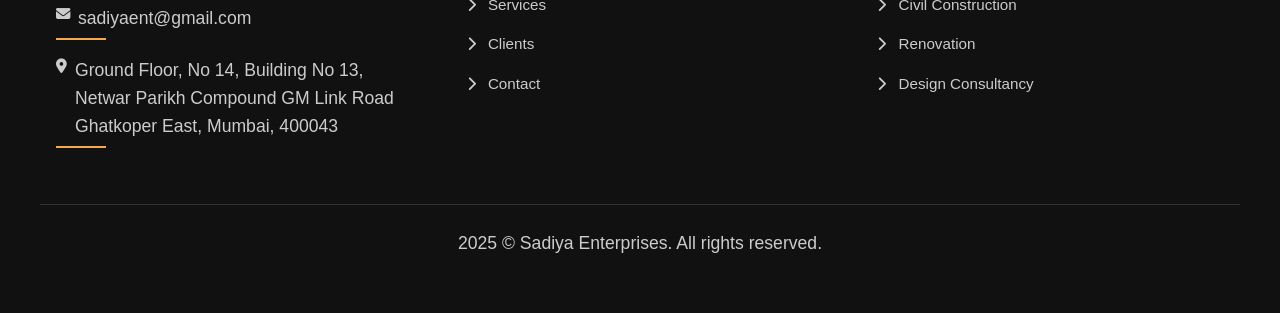
==== commit 048b91f0: "all issues fixed" ====
--- a/About/about.html
+++ b/About/about.html
@@ -92,7 +92,7 @@
           </div>
         </div>
 
-        <a href="#services" class="btn mission-btn">Explore Services</a>
+        <a href="../Services/service.html" class="btn mission-btn">Explore Services</a>
       </div>
 
       <div class="mission-image">
@@ -260,7 +260,7 @@
         <div class="quick-links">
           <p><strong>Quick Links</strong></p>
           <ul>
-            <li><a href="../About/about.html"><i class="fas fa-chevron-right"></i> About Us</a></li>
+            <li><a href="../index.html"><i class="fas fa-chevron-right"></i> Home</a></li>
             <li><a href="../Services/service.html"><i class="fas fa-chevron-right"></i> Services</a></li>
             <li><a href="../Clients/client.html"><i class="fas fa-chevron-right"></i> Clients</a></li>
             <li><a href="../Contact/contact.html"><i class="fas fa-chevron-right"></i> Contact</a></li>
--- a/About/about.css
+++ b/About/about.css
@@ -29,7 +29,7 @@
   }
   
   .logo-img {
-    height: 60px;
+    height: 90px;
     width: auto;
     object-fit: contain;
   }
@@ -92,7 +92,7 @@
   .hamburger {
     display: none;
     font-size: 1.8rem;
-    color: #fff;
+    color: #f2aa4c;
     cursor: pointer;
     position: absolute;
     right: 20px;
@@ -153,7 +153,7 @@
     }
     
     .nav-links {
-      top: 140px;
+      top: 180px;
       height: calc(100vh - 140px);
     }
   }
